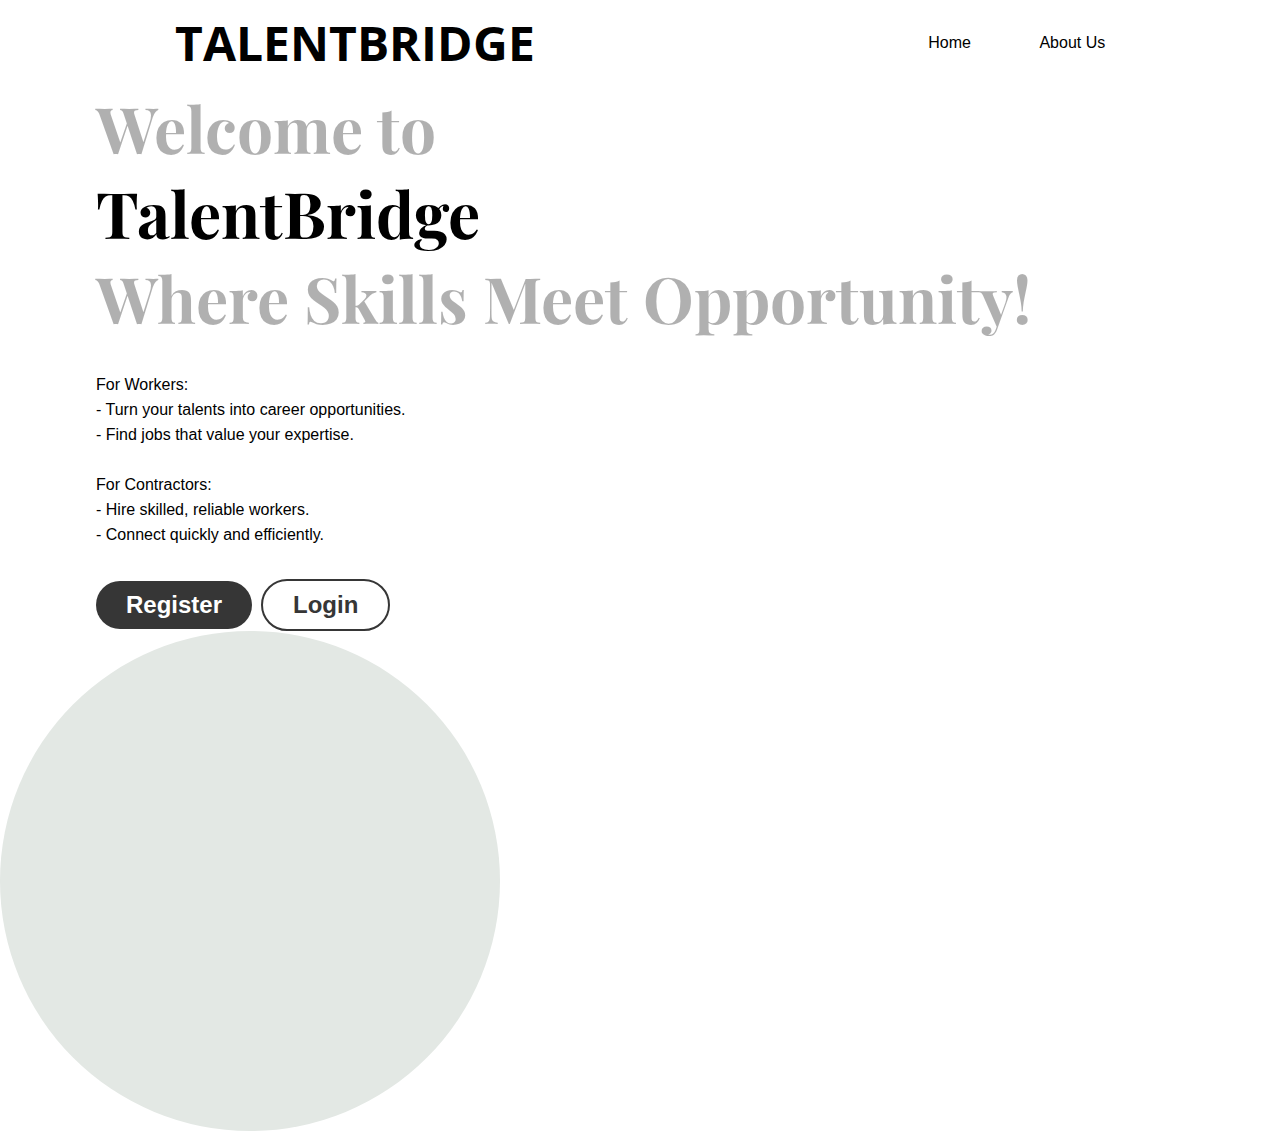
==== index.html @ f983aa48 "1️⃣ Initial Commit" ====
<!DOCTYPE html>
<html lang="en">
  <head>
    <meta charset="UTF-8" />
    <meta name="viewport" content="width=device-width, initial-scale=1.0" />
    <title>Hackathon</title>
    <link rel="stylesheet" href="style.css" />
  </head>
  <body>
    <script src="app.js" defer></script>
    <!-- NAV SECTION -->
    <nav>
      <div class="logo">
        <h1>TALENTBRIDGE</h1>
      </div>

      <ul>
        <li><a href="index.html">Home</a></li>
        <li><a href="about.html">About Us</a></li>
      </ul>
    </nav>

    <!-- HEADER SECTION -->
    <header>
      <div class="content-container">
        <h1 class="main-headings">
          <!-- Welcome to TalentBridge – Where Skills Meet Opportunity! -->
          Welcome to<br />
          <span>TalentBridge</span> <br />
          Where Skills Meet Opportunity!
        </h1>
        <p class="primary-headings">
          For Workers: <br />
          - Turn your talents into career opportunities. <br />
          - Find jobs that value your expertise. <br />
          <br />
          For Contractors: <br />
          - Hire skilled, reliable workers. <br />
          - Connect quickly and efficiently.
        </p>

        <div class="btns-container">
          <button class="btn-fill register">Register</button>
          <button class="btn-outline login">Login</button>
        </div>
      </div>

      <div class="img-container">
        <!-- <img src="Images/daniil-silantev-1P6AnKDw6S8-unsplash-removebg-preview.png" /> -->
      </div>
    </header>
  </body>
</html>
---- style.css ----
@import url("https://fonts.googleapis.com/css2?family=Open+Sans:wght@300,600&display=swap");
@import url("https://fonts.googleapis.com/css2?family=Playfair+Display:wght@400..900&display=swap");

/* RESETS */
* {
  margin: 0;
  padding: 0;
  box-sizing: border-box;
}

html {
  overflow: hidden;
}

:root {
  --main-color: #e3e8e4;
  --primary-color: #363636;
  --main-font: "Playfair Display", serif;
  --secondary-font: "Open Sans", serif;
}

/* NAV START */
nav {
  display: flex;
  justify-content: space-around;
  align-items: center;
  text-align: center;
  font-family: sans-serif;
  padding: 10px;
}

.logo {
  font-size: 1.5rem;
  font-family: var(--secondary-font);
}

ul li {
  display: inline;
}

ul li a {
  text-decoration: none;
  color: black;
  margin-left: 4rem;
  transition: all 0.1s ease;
}

ul li a:hover {
  border-bottom: 2px solid var(--primary-color);
  padding-bottom: 5px;
}

.btn-fill {
  padding: 10px 30px;
  background: var(--primary-color);
  color: #fff;
  border: none;
  border-radius: 100px;
  cursor: pointer;
  font-weight: bold;
  font-size: 1.5rem;
}

.btn-outline {
  padding: 10px 30px;
  background: transparent;
  color: var(--primary-color);
  border: var(--primary-color) 2px solid;
  border-radius: 100px;
  cursor: pointer;
  margin-left: 5px;
  font-weight: bold;
  font-size: 1.5rem;
}

.btn-outline:hover {
  background: var(--primary-color);
  color: white;
}

/* NAV END */
/* HEADER START */
header {
  height: 100vh;
  display: flex;
  flex-wrap: wrap;
  justify-content: space-between;
  align-items: center;
}

.content-container {
  margin-left: 6rem;
}

.main-headings {
  font-size: 4rem;
  font-family: var(--main-font);
  color: #0000004f;
  margin-bottom: 2rem;
}

.main-headings span {
  color: #000;
}

.primary-headings {
  max-width: 500px;
  font-family: sans-serif;
  line-height: 25px;
  margin-bottom: 2rem;
}

.img-container {
  width: 500px;
  height: 500px;
  background: var(--main-color);
  border-radius: 100%;
  margin-right: 50px;
}

.img-container img {
  width: 400px;
  height: 500px;
  margin: 0 0 40px 20px;
}
/* HEADER END */
/* POPULARITY SECTION START */
.popularity {
  display: flex;
  justify-content: flex-end;
  align-items: center;
}

.popularity div {
  margin-right: 5rem;
}

.popularity div h1 {
  font-size: 3rem;
  text-align: center;
  color: #34343e;
  font-family: var(--main-font);
}

.popularity div p {
  color: #34343e;
  font-family: sans-serif;
}
/* POPULARITY SECTION END */
/* PRODUCTS SECTION START */

.products-heading {
  text-align: center;
  margin: 10rem 0 5rem 0;
  font-size: 4rem;
  color: #0000004f;
}

.products {
  display: flex;
  flex-wrap: wrap;
  justify-content: space-around;
  align-items: center;
}

.product {
  display: flex;
  flex-direction: column;
  justify-content: center;
  align-items: center;
  margin-top: 50px;
}

.product .product-img-layer {
  background-color: var(--main-color);
  border-top-left-radius: 200px;
  border-top-right-radius: 200px;
  padding: 20px;
}

.product .product-img-layer .img {
  width: 200px;
  height: 200px;
}

.product .product-img-layer .img-one {
  background: url(Images/bruno-emmanuelle--MUoHL1XULM-unsplash-removebg-preview.png);
  background-size: cover;
  background-position: center;
}

.product .product-img-layer .img-two {
  background: url(Images/daniil-silantev-1P6AnKDw6S8-unsplash-removebg-preview.png);
  background-size: cover;
  background-position: center;
}

.product .product-img-layer .img-three {
  background: url(Images/scott-webb-eD853mTbBA0-unsplash-removebg-preview.png);
  background-size: cover;
  background-position: center;
}

.product-content {
  background: var(--primary-color);
  padding: 27px;
  padding-bottom: 50px;
  text-align: center;
  color: white;
}

.product-content .product-name {
  font-family: sans-serif;
  margin-bottom: 10px;
}

.b-container {
  text-align: center;
}

.b-container button {
  border: none;
  background: transparent;
  font-size: 2rem;
  cursor: pointer;
  margin: 10px auto 0 20px;
}
/* PRODUCTS SECTION END */
/* WHY US? SECTION START */
.why-us {
  display: flex;
  flex-wrap: wrap;
  justify-content: space-around;
  align-items: center;
  margin-top: 10rem;
}

.why-us .img-layer {
  width: 400px;
  height: 400px;
  background: var(--main-color);
  border-radius: 100%;
}

.why-us .img-layer .img {
  width: 400px;
  height: 400px;
  background: url(Images/scott-webb-eD853mTbBA0-unsplash-removebg-preview.png);
  background-size: cover;
  background-position: center;
}

.cards {
  display: grid;
  grid-template-columns: 1fr 1fr;
}

.card {
  width: 200px;
  height: 150px;
  padding: 20px;
  margin-top: 40px;
  border-radius: 5px;
}

.card.card-fill {
  background: #e3e8e490;
  position: relative;
}

.card.card-fill .star {
  width: 10px;
  height: 10px;
  padding: 15px;
  border-radius: 100%;
  background: var(--primary-color);
  position: absolute;
  top: -15px;
  left: -10px;
  display: flex;
  justify-content: center;
  align-items: center;
  font-size: 15px;
  color: #fff;
}
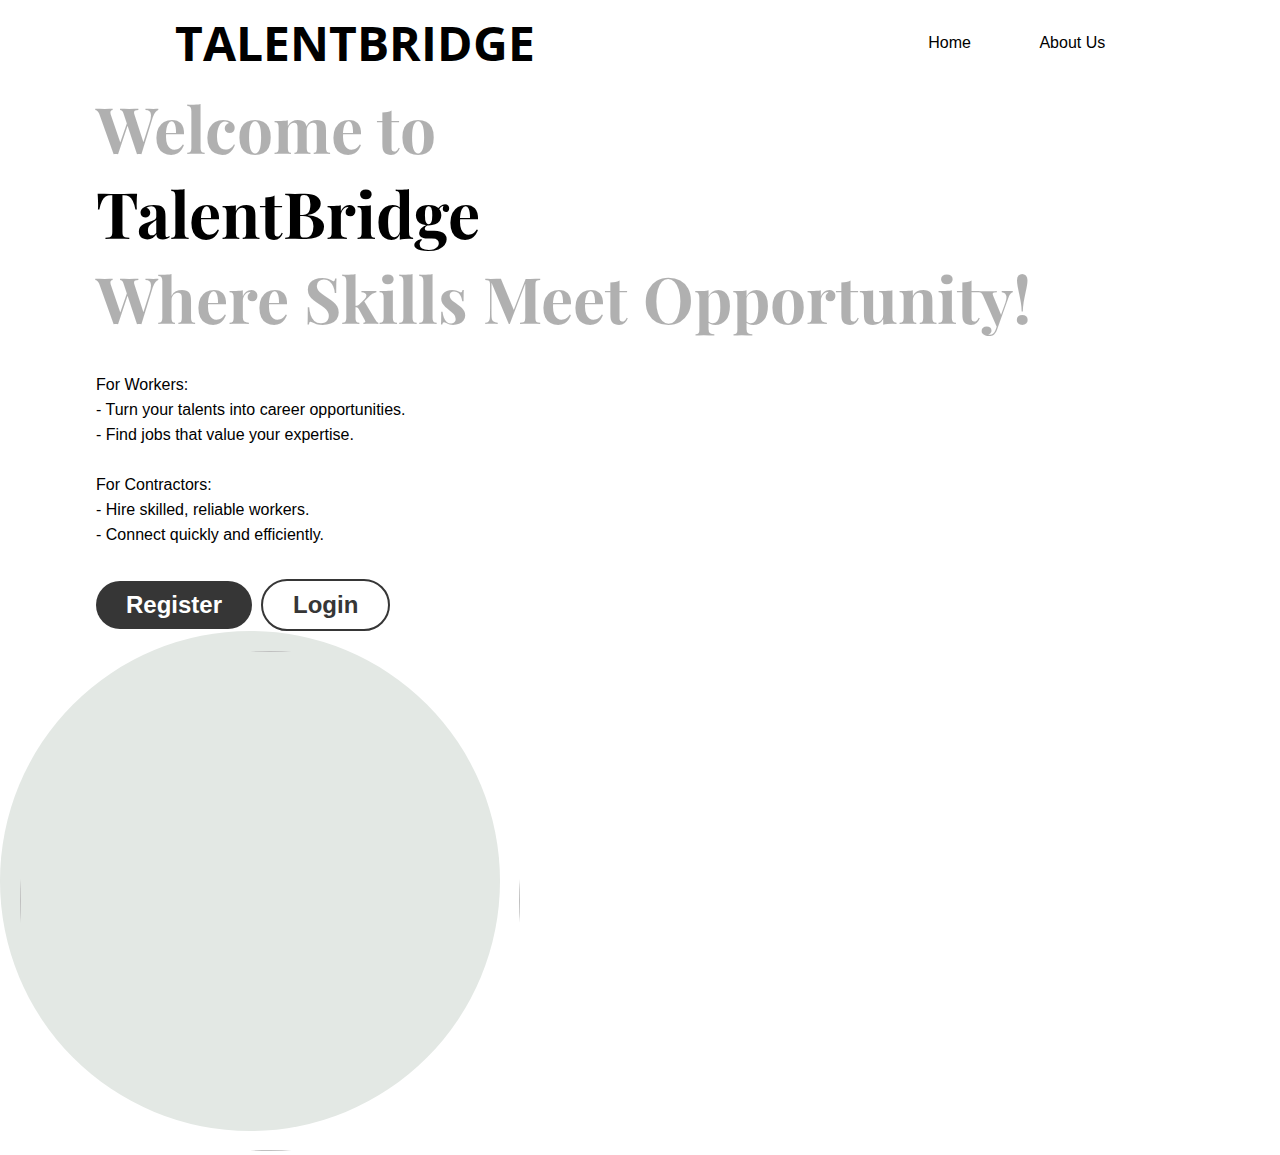
==== commit 0a25629d: "Updated home page" ====
--- a/index.html
+++ b/index.html
@@ -46,7 +46,7 @@
       </div>
 
       <div class="img-container">
-        <!-- <img src="Images/daniil-silantev-1P6AnKDw6S8-unsplash-removebg-preview.png" /> -->
+        <img src="https://api.deepai.org/job-view-file/8743aa91-6098-4fac-b6f2-2b5705bddf25/outputs/output.jpg?art-image=true" />
       </div>
     </header>
   </body>
--- a/style.css
+++ b/style.css
@@ -119,9 +119,11 @@
 }
 
 .img-container img {
-  width: 400px;
+  width: 500px;
   height: 500px;
-  margin: 0 0 40px 20px;
+  margin-left: 20px;
+  margin-top: 20px;
+  border-radius: 50%;
 }
 /* HEADER END */
 /* POPULARITY SECTION START */
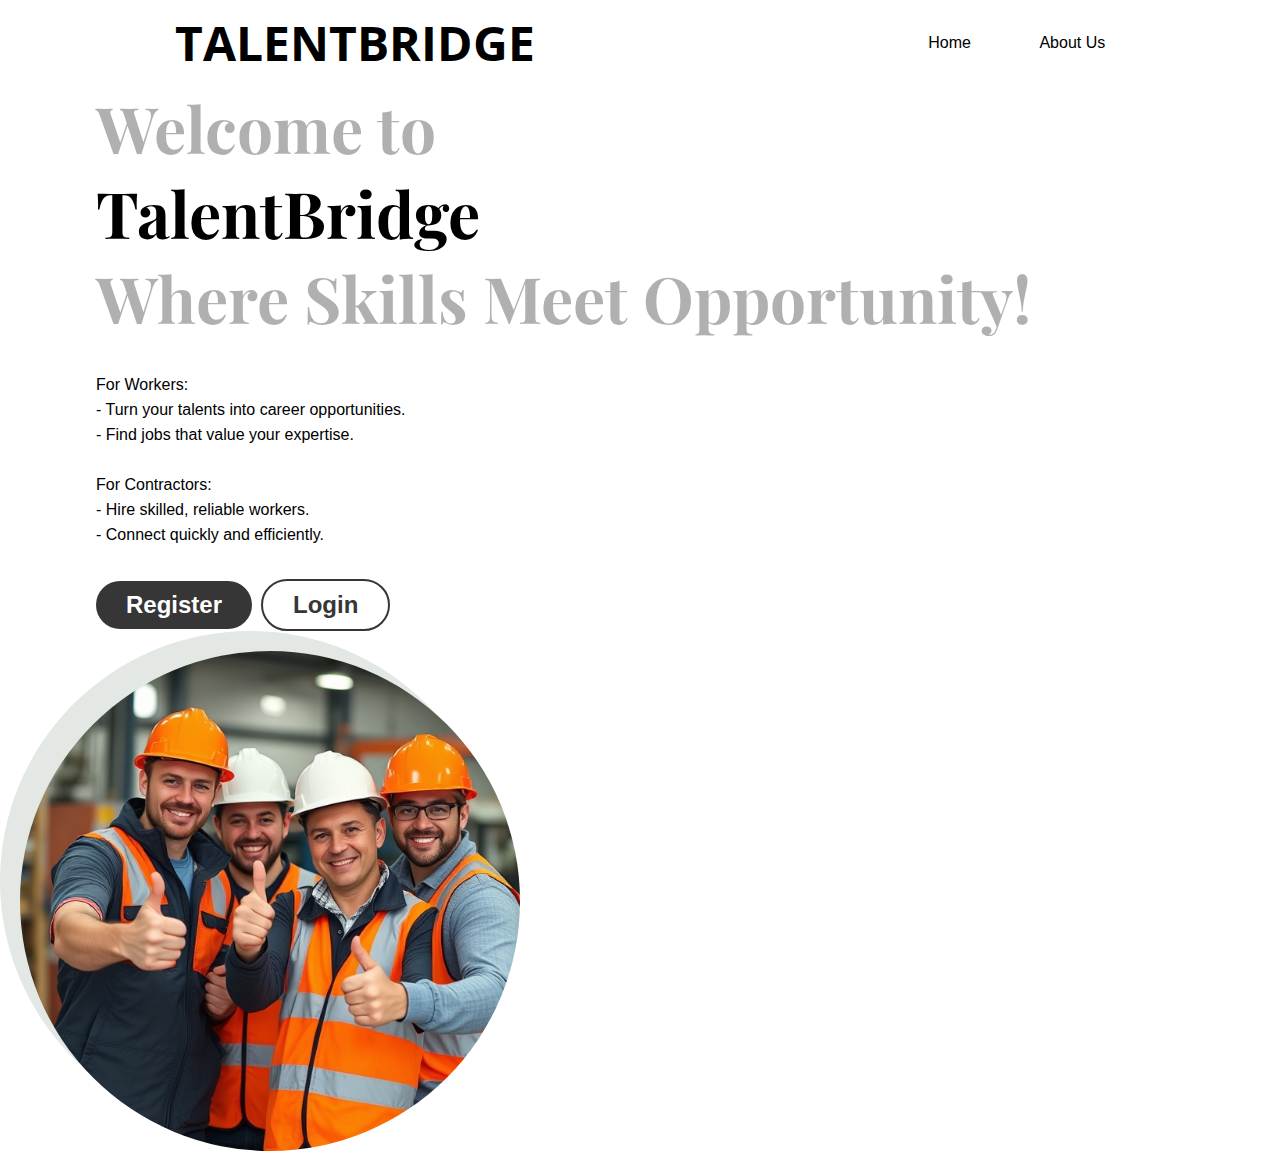
==== commit 9bd293c5: "Fixed image" ====
--- a/index.html
+++ b/index.html
@@ -46,7 +46,7 @@
       </div>
 
       <div class="img-container">
-        <img src="https://api.deepai.org/job-view-file/8743aa91-6098-4fac-b6f2-2b5705bddf25/outputs/output.jpg?art-image=true" />
+        <img src="Images/WhatsApp Image 2024-11-29 at 17.48.05_5b29b53f.jpg" />
       </div>
     </header>
   </body>
--- a/style.css
+++ b/style.css
@@ -126,162 +126,3 @@
   border-radius: 50%;
 }
 /* HEADER END */
-/* POPULARITY SECTION START */
-.popularity {
-  display: flex;
-  justify-content: flex-end;
-  align-items: center;
-}
-
-.popularity div {
-  margin-right: 5rem;
-}
-
-.popularity div h1 {
-  font-size: 3rem;
-  text-align: center;
-  color: #34343e;
-  font-family: var(--main-font);
-}
-
-.popularity div p {
-  color: #34343e;
-  font-family: sans-serif;
-}
-/* POPULARITY SECTION END */
-/* PRODUCTS SECTION START */
-
-.products-heading {
-  text-align: center;
-  margin: 10rem 0 5rem 0;
-  font-size: 4rem;
-  color: #0000004f;
-}
-
-.products {
-  display: flex;
-  flex-wrap: wrap;
-  justify-content: space-around;
-  align-items: center;
-}
-
-.product {
-  display: flex;
-  flex-direction: column;
-  justify-content: center;
-  align-items: center;
-  margin-top: 50px;
-}
-
-.product .product-img-layer {
-  background-color: var(--main-color);
-  border-top-left-radius: 200px;
-  border-top-right-radius: 200px;
-  padding: 20px;
-}
-
-.product .product-img-layer .img {
-  width: 200px;
-  height: 200px;
-}
-
-.product .product-img-layer .img-one {
-  background: url(Images/bruno-emmanuelle--MUoHL1XULM-unsplash-removebg-preview.png);
-  background-size: cover;
-  background-position: center;
-}
-
-.product .product-img-layer .img-two {
-  background: url(Images/daniil-silantev-1P6AnKDw6S8-unsplash-removebg-preview.png);
-  background-size: cover;
-  background-position: center;
-}
-
-.product .product-img-layer .img-three {
-  background: url(Images/scott-webb-eD853mTbBA0-unsplash-removebg-preview.png);
-  background-size: cover;
-  background-position: center;
-}
-
-.product-content {
-  background: var(--primary-color);
-  padding: 27px;
-  padding-bottom: 50px;
-  text-align: center;
-  color: white;
-}
-
-.product-content .product-name {
-  font-family: sans-serif;
-  margin-bottom: 10px;
-}
-
-.b-container {
-  text-align: center;
-}
-
-.b-container button {
-  border: none;
-  background: transparent;
-  font-size: 2rem;
-  cursor: pointer;
-  margin: 10px auto 0 20px;
-}
-/* PRODUCTS SECTION END */
-/* WHY US? SECTION START */
-.why-us {
-  display: flex;
-  flex-wrap: wrap;
-  justify-content: space-around;
-  align-items: center;
-  margin-top: 10rem;
-}
-
-.why-us .img-layer {
-  width: 400px;
-  height: 400px;
-  background: var(--main-color);
-  border-radius: 100%;
-}
-
-.why-us .img-layer .img {
-  width: 400px;
-  height: 400px;
-  background: url(Images/scott-webb-eD853mTbBA0-unsplash-removebg-preview.png);
-  background-size: cover;
-  background-position: center;
-}
-
-.cards {
-  display: grid;
-  grid-template-columns: 1fr 1fr;
-}
-
-.card {
-  width: 200px;
-  height: 150px;
-  padding: 20px;
-  margin-top: 40px;
-  border-radius: 5px;
-}
-
-.card.card-fill {
-  background: #e3e8e490;
-  position: relative;
-}
-
-.card.card-fill .star {
-  width: 10px;
-  height: 10px;
-  padding: 15px;
-  border-radius: 100%;
-  background: var(--primary-color);
-  position: absolute;
-  top: -15px;
-  left: -10px;
-  display: flex;
-  justify-content: center;
-  align-items: center;
-  font-size: 15px;
-  color: #fff;
-}
